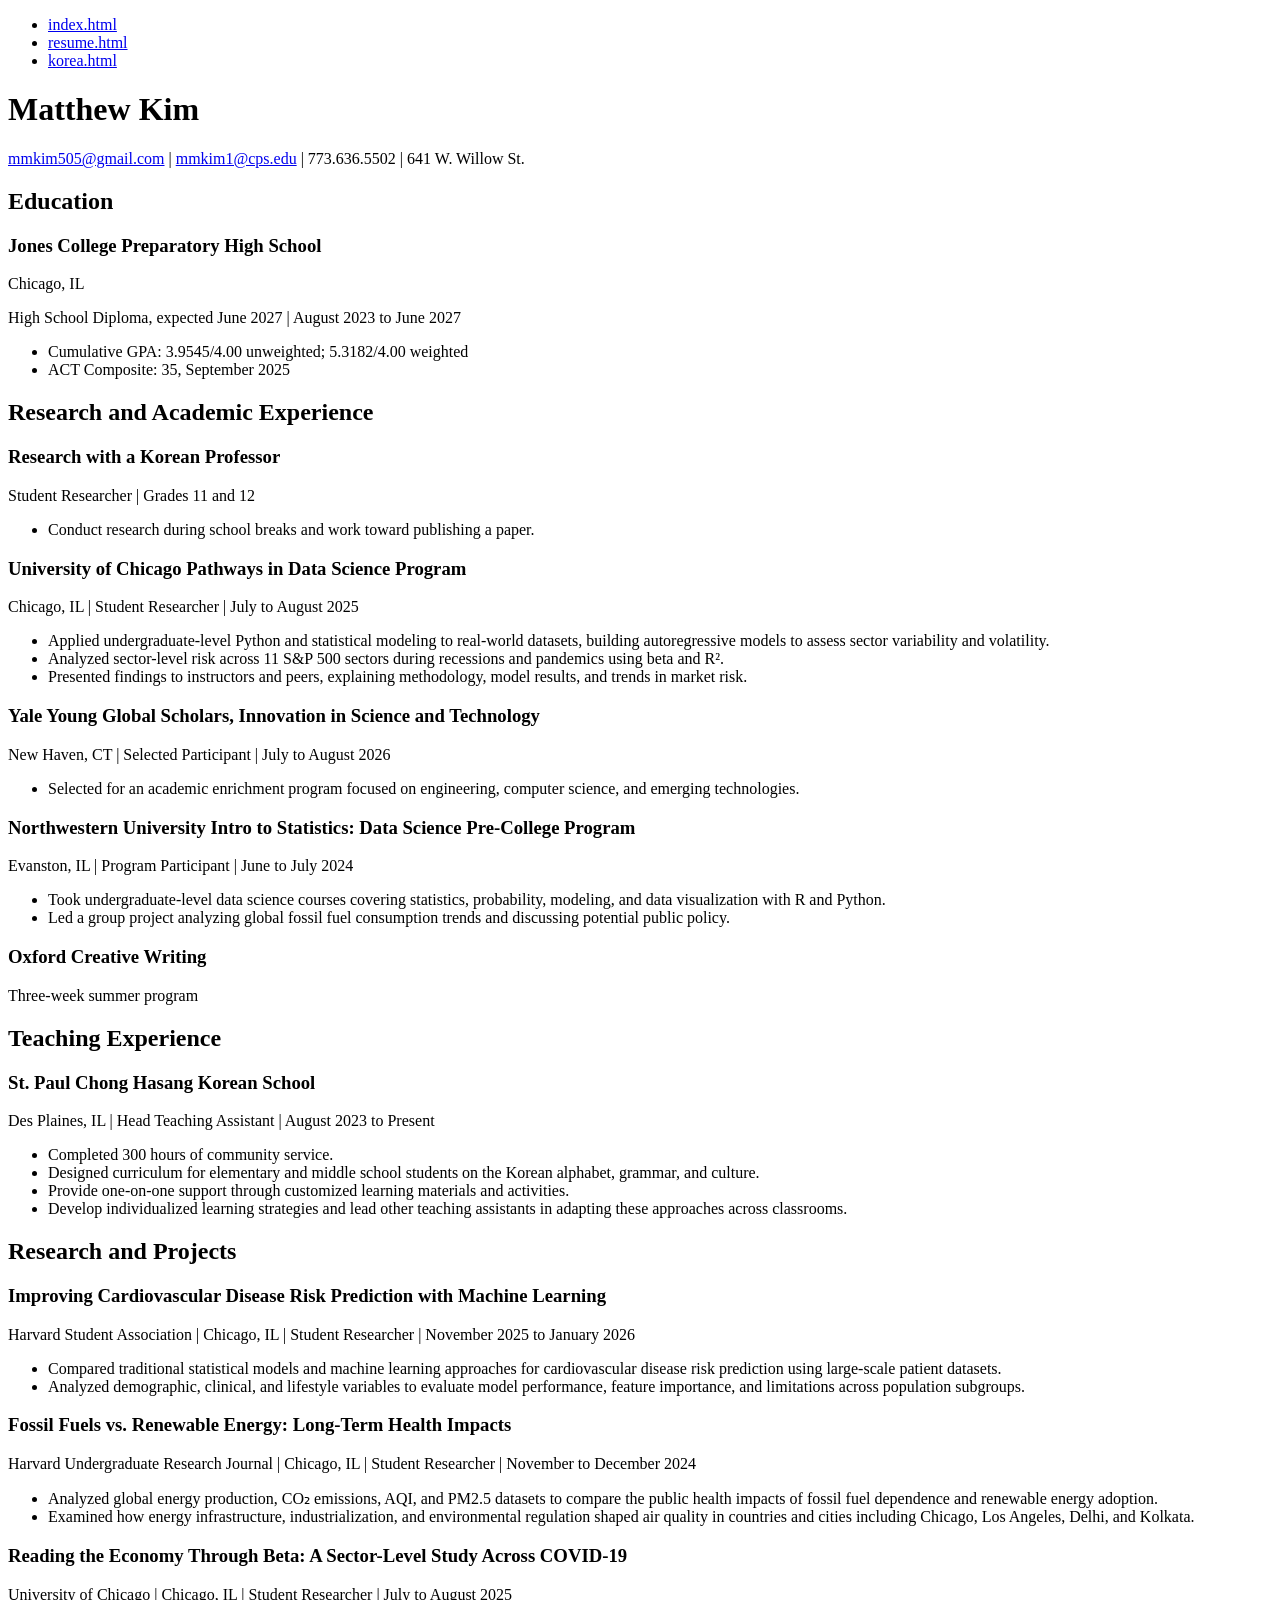
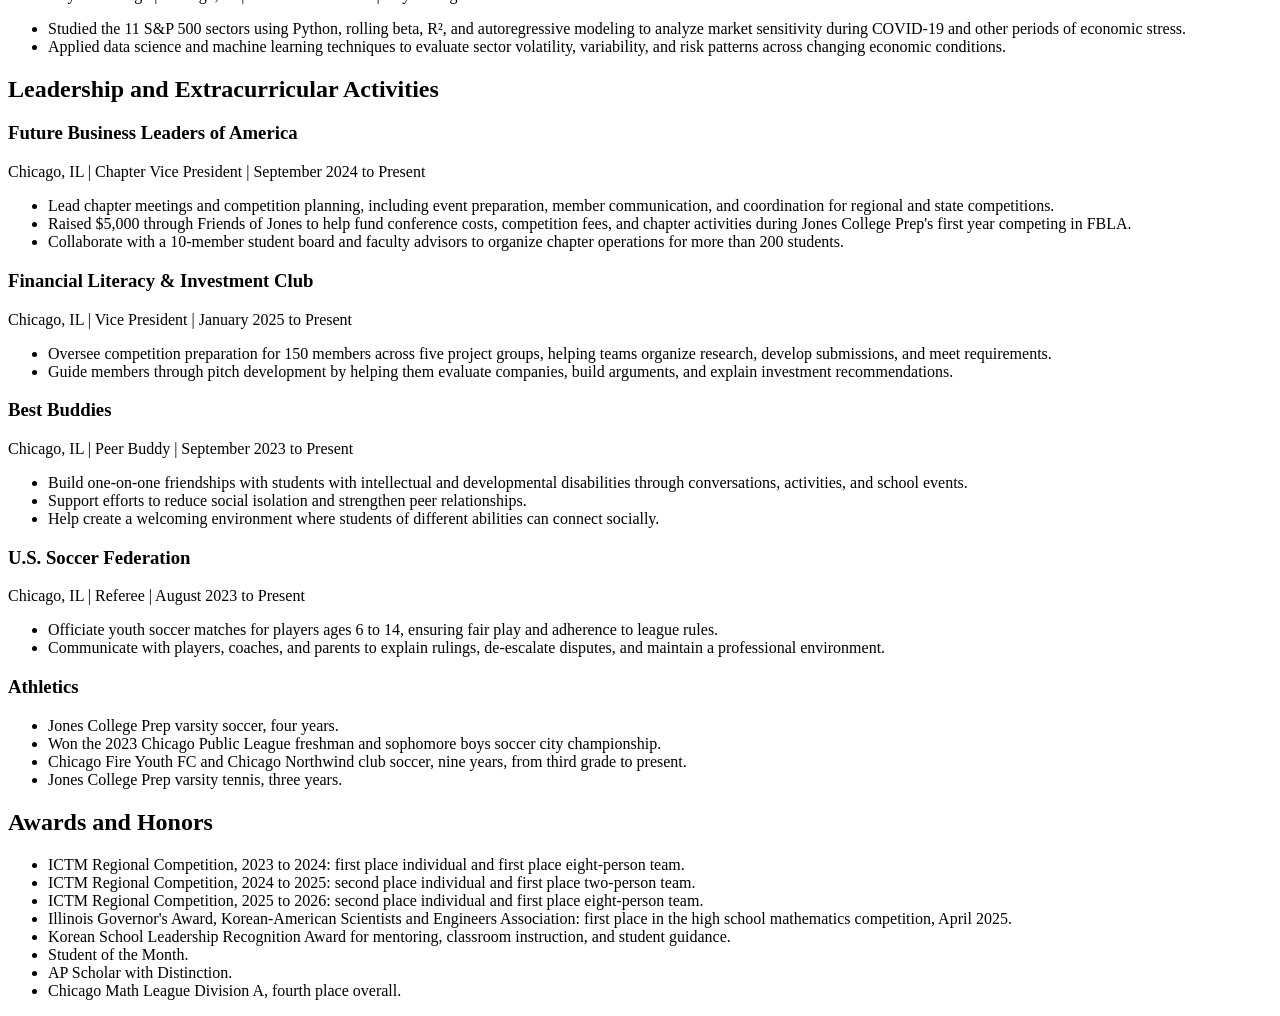
==== project1/resume.html @ a4d70306 "Project!" ====
<!DOCTYPE html>
<html lang="en">
  <head>
    <meta charset="UTF-8">
    <title>Resume | Matthew Kim</title>
  </head>
  <body>
    <header>
      <nav>
        <ul>
          <li><a href="index.html">index.html</a></li>
          <li><a href="resume.html">resume.html</a></li>
          <li><a href="korea.html">korea.html</a></li>
        </ul>
      </nav>
    </header>
    <main>
      <h1>Matthew Kim</h1>
      <p><a href="mailto:mmkim505@gmail.com">mmkim505@gmail.com</a> | <a href="mailto:mmkim1@cps.edu">mmkim1@cps.edu</a> | 773.636.5502 | 641 W. Willow St.</p>
      <section>
        <h2>Education</h2>
        <h3>Jones College Preparatory High School</h3>
        <p>Chicago, IL</p>
        <p>High School Diploma, expected June 2027 | August 2023 to June 2027</p>
        <ul>
          <li>Cumulative GPA: 3.9545/4.00 unweighted; 5.3182/4.00 weighted</li>
          <li>ACT Composite: 35, September 2025</li>
        </ul>
      </section>
      <section>
        <h2>Research and Academic Experience</h2>
        <h3>Research with a Korean Professor</h3>
        <p>Student Researcher | Grades 11 and 12</p>
        <ul>
          <li>Conduct research during school breaks and work toward publishing a paper.</li>
        </ul>
        <h3>University of Chicago Pathways in Data Science Program</h3>
        <p>Chicago, IL | Student Researcher | July to August 2025</p>
        <ul>
          <li>Applied undergraduate-level Python and statistical modeling to real-world datasets, building autoregressive models to assess sector variability and volatility.</li>
          <li>Analyzed sector-level risk across 11 S&amp;P 500 sectors during recessions and pandemics using beta and R².</li>
          <li>Presented findings to instructors and peers, explaining methodology, model results, and trends in market risk.</li>
        </ul>
        <h3>Yale Young Global Scholars, Innovation in Science and Technology</h3>
        <p>New Haven, CT | Selected Participant | July to August 2026</p>
        <ul>
          <li>Selected for an academic enrichment program focused on engineering, computer science, and emerging technologies.</li>
        </ul>
        <h3>Northwestern University Intro to Statistics: Data Science Pre-College Program</h3>
        <p>Evanston, IL | Program Participant | June to July 2024</p>
        <ul>
          <li>Took undergraduate-level data science courses covering statistics, probability, modeling, and data visualization with R and Python.</li>
          <li>Led a group project analyzing global fossil fuel consumption trends and discussing potential public policy.</li>
        </ul>
        <h3>Oxford Creative Writing</h3>
        <p>Three-week summer program</p>
      </section>
      <section>
        <h2>Teaching Experience</h2>
        <h3>St. Paul Chong Hasang Korean School</h3>
        <p>Des Plaines, IL | Head Teaching Assistant | August 2023 to Present</p>
        <ul>
          <li>Completed 300 hours of community service.</li>
          <li>Designed curriculum for elementary and middle school students on the Korean alphabet, grammar, and culture.</li>
          <li>Provide one-on-one support through customized learning materials and activities.</li>
          <li>Develop individualized learning strategies and lead other teaching assistants in adapting these approaches across classrooms.</li>
        </ul>
      </section>
      <section>
        <h2>Research and Projects</h2>
        <h3>Improving Cardiovascular Disease Risk Prediction with Machine Learning</h3>
        <p>Harvard Student Association | Chicago, IL | Student Researcher | November 2025 to January 2026</p>
        <ul>
          <li>Compared traditional statistical models and machine learning approaches for cardiovascular disease risk prediction using large-scale patient datasets.</li>
          <li>Analyzed demographic, clinical, and lifestyle variables to evaluate model performance, feature importance, and limitations across population subgroups.</li>
        </ul>
        <h3>Fossil Fuels vs. Renewable Energy: Long-Term Health Impacts</h3>
        <p>Harvard Undergraduate Research Journal | Chicago, IL | Student Researcher | November to December 2024</p>
        <ul>
          <li>Analyzed global energy production, CO₂ emissions, AQI, and PM2.5 datasets to compare the public health impacts of fossil fuel dependence and renewable energy adoption.</li>
          <li>Examined how energy infrastructure, industrialization, and environmental regulation shaped air quality in countries and cities including Chicago, Los Angeles, Delhi, and Kolkata.</li>
        </ul>
        <h3>Reading the Economy Through Beta: A Sector-Level Study Across COVID-19</h3>
        <p>University of Chicago | Chicago, IL | Student Researcher | July to August 2025</p>
        <ul>
          <li>Studied the 11 S&amp;P 500 sectors using Python, rolling beta, R², and autoregressive modeling to analyze market sensitivity during COVID-19 and other periods of economic stress.</li>
          <li>Applied data science and machine learning techniques to evaluate sector volatility, variability, and risk patterns across changing economic conditions.</li>
        </ul>
      </section>
      <section>
        <h2>Leadership and Extracurricular Activities</h2>
        <h3>Future Business Leaders of America</h3>
        <p>Chicago, IL | Chapter Vice President | September 2024 to Present</p>
        <ul>
          <li>Lead chapter meetings and competition planning, including event preparation, member communication, and coordination for regional and state competitions.</li>
          <li>Raised $5,000 through Friends of Jones to help fund conference costs, competition fees, and chapter activities during Jones College Prep's first year competing in FBLA.</li>
          <li>Collaborate with a 10-member student board and faculty advisors to organize chapter operations for more than 200 students.</li>
        </ul>
        <h3>Financial Literacy &amp; Investment Club</h3>
        <p>Chicago, IL | Vice President | January 2025 to Present</p>
        <ul>
          <li>Oversee competition preparation for 150 members across five project groups, helping teams organize research, develop submissions, and meet requirements.</li>
          <li>Guide members through pitch development by helping them evaluate companies, build arguments, and explain investment recommendations.</li>
        </ul>
        <h3>Best Buddies</h3>
        <p>Chicago, IL | Peer Buddy | September 2023 to Present</p>
        <ul>
          <li>Build one-on-one friendships with students with intellectual and developmental disabilities through conversations, activities, and school events.</li>
          <li>Support efforts to reduce social isolation and strengthen peer relationships.</li>
          <li>Help create a welcoming environment where students of different abilities can connect socially.</li>
        </ul>
        <h3>U.S. Soccer Federation</h3>
        <p>Chicago, IL | Referee | August 2023 to Present</p>
        <ul>
          <li>Officiate youth soccer matches for players ages 6 to 14, ensuring fair play and adherence to league rules.</li>
          <li>Communicate with players, coaches, and parents to explain rulings, de-escalate disputes, and maintain a professional environment.</li>
        </ul>
        <h3>Athletics</h3>
        <ul>
          <li>Jones College Prep varsity soccer, four years.</li>
          <li>Won the 2023 Chicago Public League freshman and sophomore boys soccer city championship.</li>
          <li>Chicago Fire Youth FC and Chicago Northwind club soccer, nine years, from third grade to present.</li>
          <li>Jones College Prep varsity tennis, three years.</li>
        </ul>
      </section>
      <section>
        <h2>Awards and Honors</h2>
        <ul>
          <li>ICTM Regional Competition, 2023 to 2024: first place individual and first place eight-person team.</li>
          <li>ICTM Regional Competition, 2024 to 2025: second place individual and first place two-person team.</li>
          <li>ICTM Regional Competition, 2025 to 2026: second place individual and first place eight-person team.</li>
          <li>Illinois Governor's Award, Korean-American Scientists and Engineers Association: first place in the high school mathematics competition, April 2025.</li>
          <li>Korean School Leadership Recognition Award for mentoring, classroom instruction, and student guidance.</li>
          <li>Student of the Month.</li>
          <li>AP Scholar with Distinction.</li>
          <li>Chicago Math League Division A, fourth place overall.</li>
        </ul>
      </section>
    </main>
  </body>
</html>
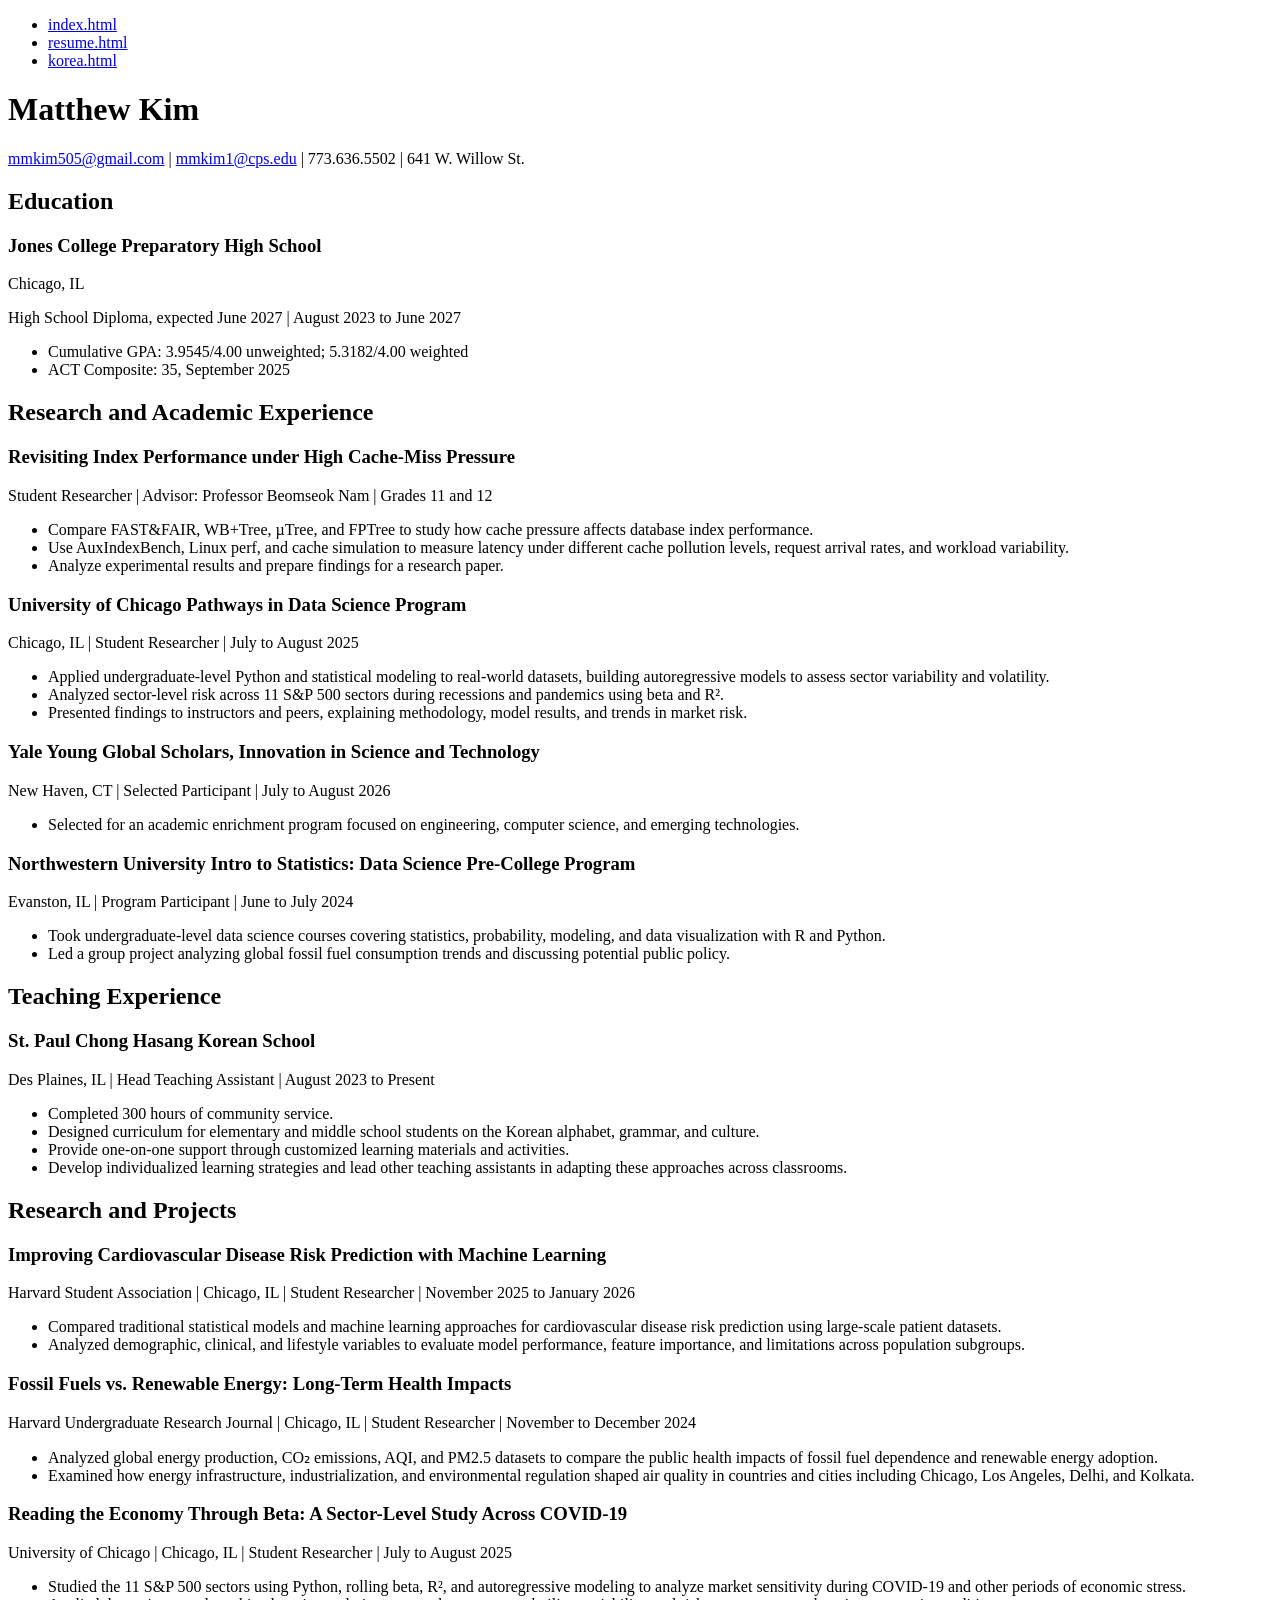
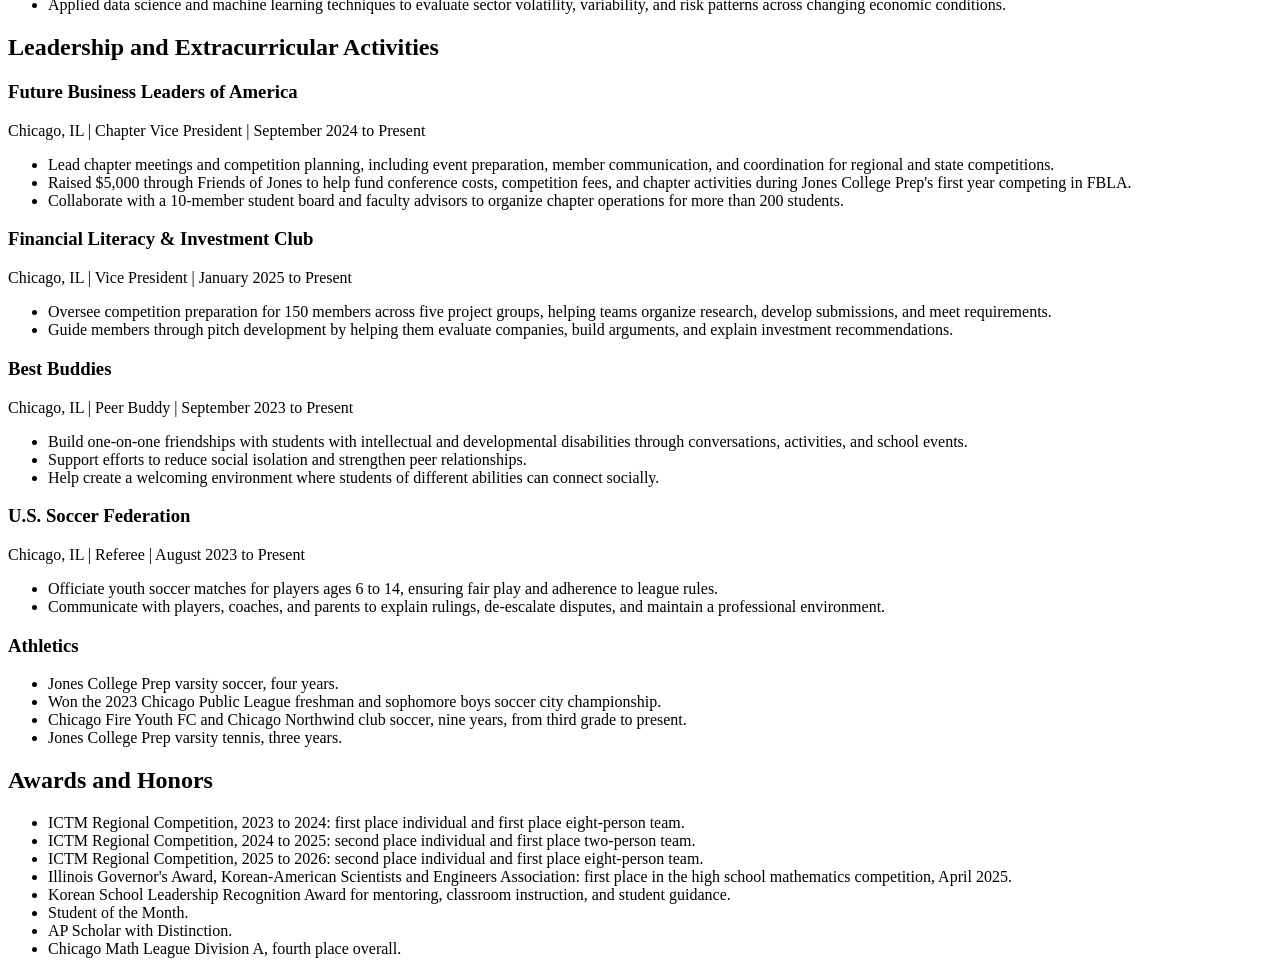
==== commit 4af2e1e8: "updated resume" ====
--- a/project1/resume.html
+++ b/project1/resume.html
@@ -29,10 +29,12 @@
       </section>
       <section>
         <h2>Research and Academic Experience</h2>
-        <h3>Research with a Korean Professor</h3>
-        <p>Student Researcher | Grades 11 and 12</p>
+        <h3>Revisiting Index Performance under High Cache-Miss Pressure</h3>
+        <p>Student Researcher | Advisor: Professor Beomseok Nam | Grades 11 and 12</p>
         <ul>
-          <li>Conduct research during school breaks and work toward publishing a paper.</li>
+          <li>Compare FAST&amp;FAIR, WB+Tree, µTree, and FPTree to study how cache pressure affects database index performance.</li>
+          <li>Use AuxIndexBench, Linux perf, and cache simulation to measure latency under different cache pollution levels, request arrival rates, and workload variability.</li>
+          <li>Analyze experimental results and prepare findings for a research paper.</li>
         </ul>
         <h3>University of Chicago Pathways in Data Science Program</h3>
         <p>Chicago, IL | Student Researcher | July to August 2025</p>
@@ -52,8 +54,6 @@
           <li>Took undergraduate-level data science courses covering statistics, probability, modeling, and data visualization with R and Python.</li>
           <li>Led a group project analyzing global fossil fuel consumption trends and discussing potential public policy.</li>
         </ul>
-        <h3>Oxford Creative Writing</h3>
-        <p>Three-week summer program</p>
       </section>
       <section>
         <h2>Teaching Experience</h2>
